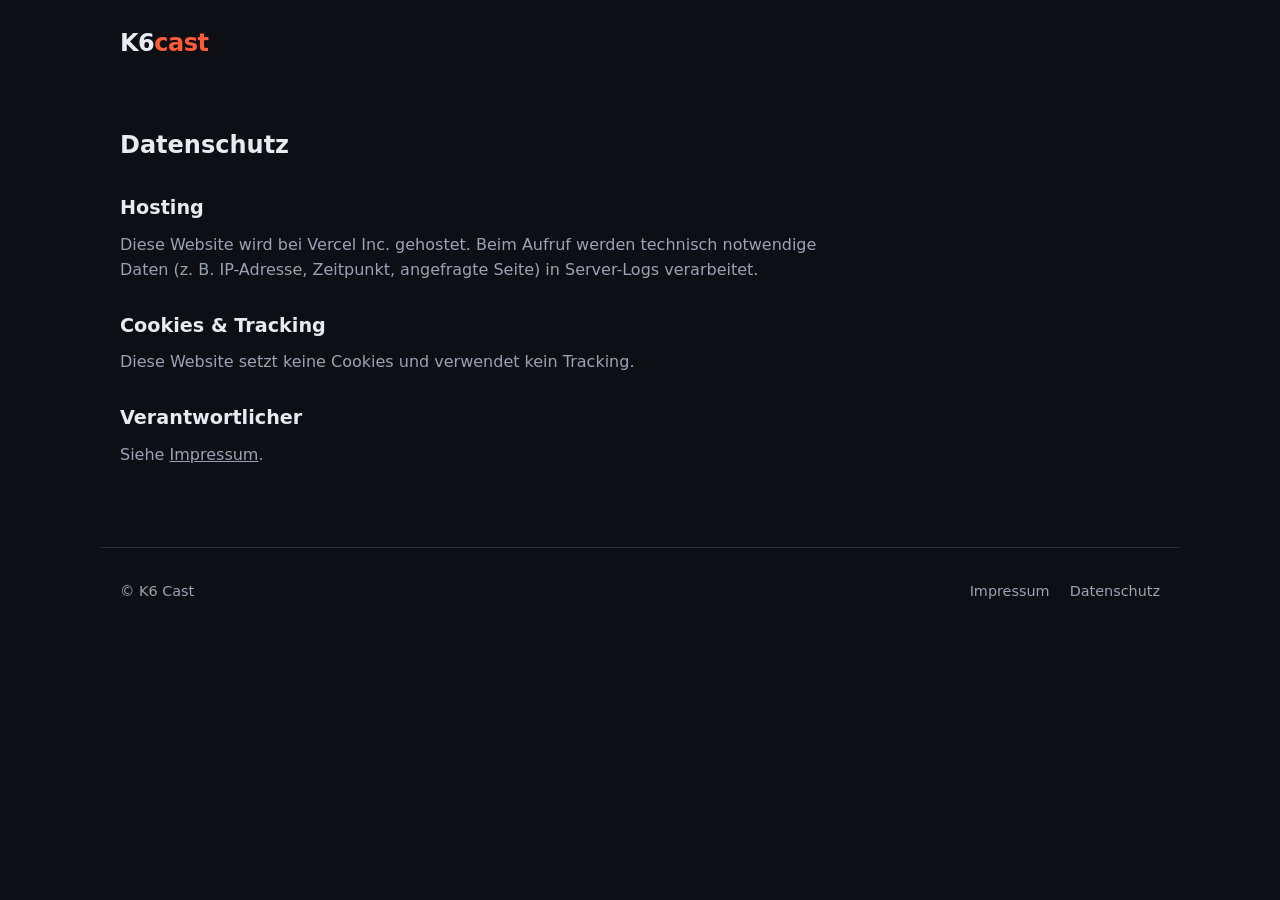
==== public/datenschutz.html @ 2833ff8a "Add K6 Cast podcast landing page Static HTML/CSS site served from public/ with Vercel config, plus I" ====
<!doctype html>
<html lang="de">
<head>
  <meta charset="utf-8">
  <meta name="viewport" content="width=device-width, initial-scale=1">
  <title>Datenschutz – K6 Cast</title>
  <meta name="robots" content="noindex">
  <link rel="icon" href="favicon.svg" type="image/svg+xml">
  <link rel="stylesheet" href="styles.css">
</head>
<body>
  <header class="header">
    <a class="header__logo" href="/">K6<span>cast</span></a>
  </header>
  <main>
    <section class="legal">
      <h1>Datenschutz</h1>
      <h2>Hosting</h2>
      <p>Diese Website wird bei Vercel Inc. gehostet. Beim Aufruf werden technisch notwendige Daten (z.&nbsp;B. IP-Adresse, Zeitpunkt, angefragte Seite) in Server-Logs verarbeitet.</p>
      <h2>Cookies &amp; Tracking</h2>
      <p>Diese Website setzt keine Cookies und verwendet kein Tracking.</p>
      <h2>Verantwortlicher</h2>
      <p>Siehe <a href="/impressum.html">Impressum</a>.</p>
    </section>
  </main>
  <footer class="footer">
    <span>&copy; K6 Cast</span>
    <nav><a href="/impressum.html">Impressum</a><a href="/datenschutz.html">Datenschutz</a></nav>
  </footer>
</body>
</html>
---- public/styles.css ----
:root {
  --background: #0d0f14;
  --surface: #161a23;
  --border: #262c3a;
  --text: #e8ebf2;
  --muted: #9aa3b5;
  --accent: #ff5c39;
  --accent-alt: #7c5cff;
  --radius: 16px;
  --max-width: 1080px;
}

* { box-sizing: border-box; margin: 0; padding: 0; }

html { scroll-behavior: smooth; }

body {
  background: var(--background);
  color: var(--text);
  font-family: system-ui, -apple-system, "Segoe UI", Roboto, sans-serif;
  line-height: 1.6;
}

a { color: inherit; }

.header,
main,
.footer {
  max-width: var(--max-width);
  margin: 0 auto;
  padding: 0 20px;
}

.header {
  display: flex;
  justify-content: space-between;
  align-items: center;
  padding-top: 24px;
  padding-bottom: 24px;
  flex-wrap: wrap;
  gap: 12px;
}

.header__logo {
  font-weight: 800;
  font-size: 1.5rem;
  text-decoration: none;
  letter-spacing: -0.02em;
}

.header__logo span { color: var(--accent); }

.header__nav { display: flex; gap: 20px; }

.header__nav a {
  color: var(--muted);
  text-decoration: none;
  font-size: 0.95rem;
}

.header__nav a:hover { color: var(--text); }

.hero { padding: 72px 0 56px; }

.hero__eyebrow {
  color: var(--accent);
  font-weight: 600;
  text-transform: uppercase;
  letter-spacing: 0.12em;
  font-size: 0.8rem;
  margin-bottom: 16px;
}

.hero__title {
  font-size: clamp(2.5rem, 8vw, 5rem);
  line-height: 1.05;
  letter-spacing: -0.03em;
  margin-bottom: 24px;
}

.hero__lead {
  color: var(--muted);
  font-size: 1.15rem;
  max-width: 620px;
  margin-bottom: 32px;
}

.hero__actions { display: flex; gap: 12px; flex-wrap: wrap; }

.hero__wave {
  display: flex;
  align-items: center;
  gap: 6px;
  height: 60px;
  margin-top: 56px;
}

.hero__wave span {
  width: 6px;
  height: 100%;
  border-radius: 3px;
  background: linear-gradient(var(--accent), var(--accent-alt));
  animation: wave 1.2s ease-in-out infinite;
}

.hero__wave span:nth-child(3n) { animation-delay: -0.4s; }
.hero__wave span:nth-child(3n + 1) { animation-delay: -0.8s; }
.hero__wave span:nth-child(4n) { animation-duration: 1.6s; }

@keyframes wave {
  0%, 100% { transform: scaleY(0.25); }
  50% { transform: scaleY(1); }
}

@media (prefers-reduced-motion: reduce) {
  .hero__wave span { animation: none; transform: scaleY(0.6); }
}

.button {
  display: inline-block;
  padding: 12px 24px;
  border-radius: 999px;
  border: 1px solid var(--border);
  text-decoration: none;
  font-weight: 600;
  transition: transform 0.15s, background 0.15s;
}

.button:hover { transform: translateY(-2px); background: var(--surface); }

.button--primary {
  background: var(--accent);
  border-color: var(--accent);
  color: #fff;
}

.button--primary:hover { background: #ff7656; }

.section { padding: 56px 0; }

.section__title {
  font-size: 2rem;
  letter-spacing: -0.02em;
  margin-bottom: 28px;
}

.section__lead { color: var(--muted); margin-bottom: 24px; }

.section__note { color: var(--muted); margin-top: 28px; }

.section--highlight {
  background: var(--surface);
  border: 1px solid var(--border);
  border-radius: var(--radius);
  padding: 48px 28px;
  margin: 56px 0;
  text-align: center;
}

.episodes,
.hosts {
  display: grid;
  gap: 20px;
  grid-template-columns: repeat(auto-fit, minmax(260px, 1fr));
}

.episode,
.host {
  background: var(--surface);
  border: 1px solid var(--border);
  border-radius: var(--radius);
  padding: 28px;
}

.episode__number {
  color: var(--accent);
  font-family: ui-monospace, monospace;
  font-weight: 700;
}

.episode__title { margin: 8px 0 12px; font-size: 1.2rem; }

.episode__text,
.host__text { color: var(--muted); }

.episode__meta {
  display: inline-block;
  margin-top: 16px;
  font-size: 0.85rem;
  color: var(--muted);
  border: 1px solid var(--border);
  border-radius: 999px;
  padding: 2px 12px;
}

.host__avatar {
  width: 72px;
  height: 72px;
  border-radius: 50%;
  display: grid;
  place-items: center;
  font-size: 1.8rem;
  font-weight: 800;
  background: var(--accent);
  margin-bottom: 16px;
}

.host__avatar--alt { background: var(--accent-alt); }

.host__name { margin-bottom: 8px; }

.platforms {
  display: flex;
  justify-content: center;
  flex-wrap: wrap;
  gap: 12px;
}

.platform {
  padding: 12px 22px;
  border-radius: 12px;
  background: var(--background);
  border: 1px solid var(--border);
  text-decoration: none;
  font-weight: 600;
}

.platform:hover { border-color: var(--accent); }

.footer {
  display: flex;
  justify-content: space-between;
  flex-wrap: wrap;
  gap: 12px;
  padding-top: 32px;
  padding-bottom: 40px;
  border-top: 1px solid var(--border);
  color: var(--muted);
  font-size: 0.9rem;
}

.footer nav { display: flex; gap: 20px; }

.footer a { text-decoration: none; }

.footer a:hover { color: var(--text); }

.legal { max-width: 720px; padding: 40px 0 80px; }

.legal h1 { margin-bottom: 24px; }

.legal h2 { margin: 28px 0 8px; font-size: 1.2rem; }

.legal p { color: var(--muted); }
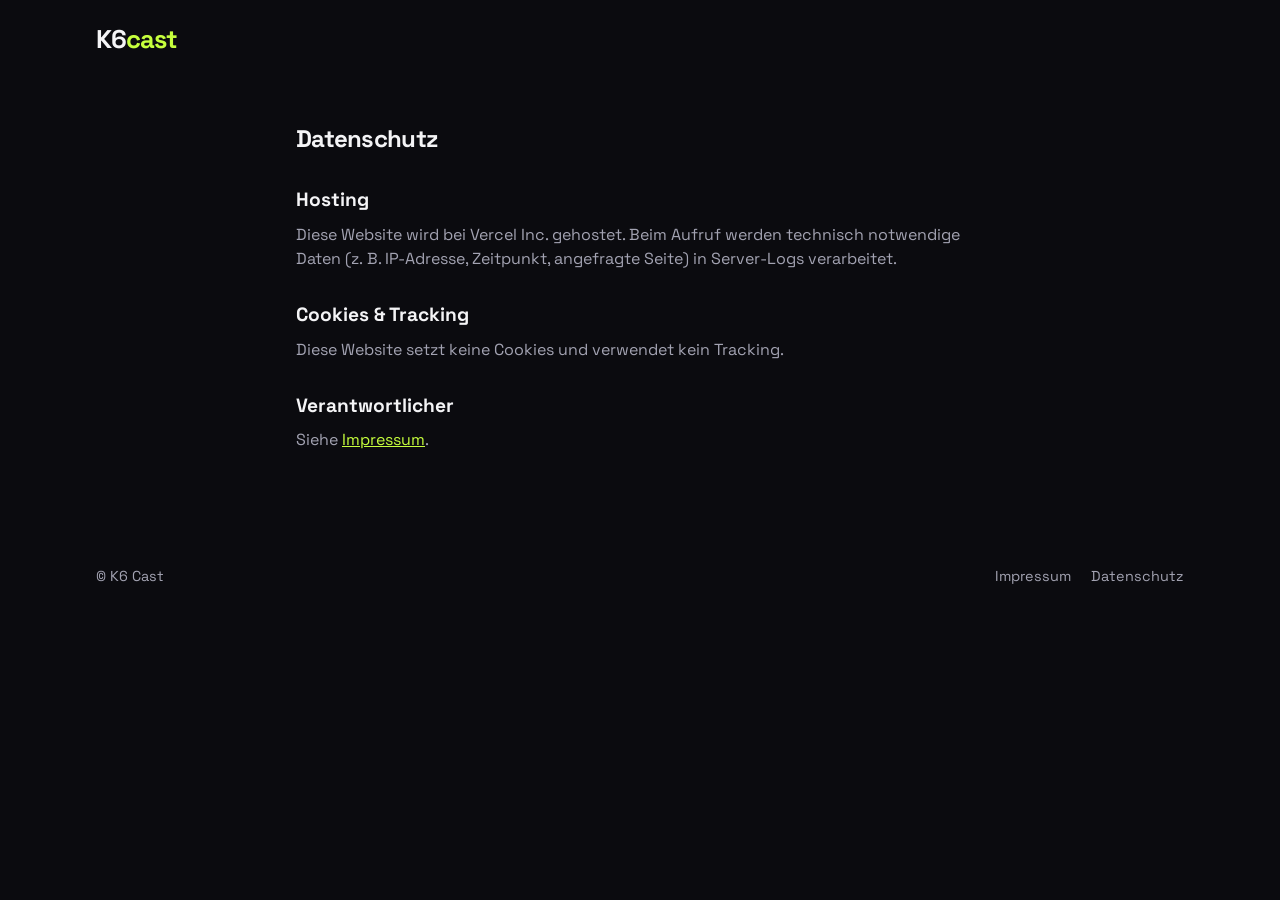
==== commit 11926155: "Redesign landing page for a Gen Z audience Bolder neon look with stickers, marquee and colored episo" ====
--- a/public/datenschutz.html
+++ b/public/datenschutz.html
@@ -20,12 +20,12 @@
       <h2>Cookies &amp; Tracking</h2>
       <p>Diese Website setzt keine Cookies und verwendet kein Tracking.</p>
       <h2>Verantwortlicher</h2>
-      <p>Siehe <a href="/impressum.html">Impressum</a>.</p>
+      <p>Siehe <a href="/impressum">Impressum</a>.</p>
     </section>
   </main>
   <footer class="footer">
     <span>&copy; K6 Cast</span>
-    <nav><a href="/impressum.html">Impressum</a><a href="/datenschutz.html">Datenschutz</a></nav>
+    <nav><a href="/impressum">Impressum</a><a href="/datenschutz">Datenschutz</a></nav>
   </footer>
 </body>
 </html>
--- a/public/styles.css
+++ b/public/styles.css
@@ -1,13 +1,23 @@
+@font-face {
+  font-family: "Space Grotesk";
+  src: url("fonts/space-grotesk.woff2") format("woff2");
+  font-weight: 300 700;
+  font-display: swap;
+}
+
 :root {
-  --background: #0d0f14;
-  --surface: #161a23;
-  --border: #262c3a;
-  --text: #e8ebf2;
-  --muted: #9aa3b5;
-  --accent: #ff5c39;
-  --accent-alt: #7c5cff;
-  --radius: 16px;
-  --max-width: 1080px;
+  --background: #0b0b0f;
+  --surface: #15151c;
+  --border: #2a2a36;
+  --text: #f4f4f6;
+  --muted: #a3a3b2;
+  --lime: #c6ff3d;
+  --pink: #ff4fd8;
+  --blue: #4f8bff;
+  --orange: #ff8a3d;
+  --ink: #0b0b0f;
+  --radius: 22px;
+  --max-width: 1120px;
 }
 
 * { box-sizing: border-box; margin: 0; padding: 0; }
@@ -17,197 +27,264 @@
 body {
   background: var(--background);
   color: var(--text);
-  font-family: system-ui, -apple-system, "Segoe UI", Roboto, sans-serif;
-  line-height: 1.6;
+  font-family: "Space Grotesk", system-ui, -apple-system, "Segoe UI", sans-serif;
+  line-height: 1.55;
 }
 
 a { color: inherit; }
 
 .header,
-main,
+main > section,
 .footer {
   max-width: var(--max-width);
-  margin: 0 auto;
-  padding: 0 20px;
-}
-
+  margin-left: auto;
+  margin-right: auto;
+  padding-left: 16px;
+  padding-right: 16px;
+}
+
+/* Header */
 .header {
   display: flex;
   justify-content: space-between;
   align-items: center;
-  padding-top: 24px;
-  padding-bottom: 24px;
-  flex-wrap: wrap;
-  gap: 12px;
+  padding-top: 20px;
+  padding-bottom: 20px;
 }
 
 .header__logo {
-  font-weight: 800;
-  font-size: 1.5rem;
+  font-weight: 700;
+  font-size: 1.6rem;
   text-decoration: none;
-  letter-spacing: -0.02em;
-}
-
-.header__logo span { color: var(--accent); }
-
-.header__nav { display: flex; gap: 20px; }
-
-.header__nav a {
-  color: var(--muted);
+  letter-spacing: -0.04em;
+}
+
+.header__logo span { color: var(--lime); }
+
+.header__cta {
+  background: var(--lime);
+  color: var(--ink);
+  font-weight: 700;
   text-decoration: none;
-  font-size: 0.95rem;
-}
-
-.header__nav a:hover { color: var(--text); }
-
-.hero { padding: 72px 0 56px; }
-
-.hero__eyebrow {
-  color: var(--accent);
-  font-weight: 600;
-  text-transform: uppercase;
-  letter-spacing: 0.12em;
-  font-size: 0.8rem;
-  margin-bottom: 16px;
-}
+  padding: 8px 18px;
+  border-radius: 999px;
+}
+
+/* Hero */
+.hero { padding-top: 56px; padding-bottom: 56px; }
 
 .hero__title {
-  font-size: clamp(2.5rem, 8vw, 5rem);
-  line-height: 1.05;
-  letter-spacing: -0.03em;
-  margin-bottom: 24px;
+  font-size: clamp(2.8rem, 10vw, 6.5rem);
+  line-height: 1.08;
+  letter-spacing: -0.05em;
+  margin: 24px 0 28px;
+}
+
+.hero__title mark {
+  background: var(--lime);
+  color: var(--ink);
+  padding: 0 0.12em;
+  border-radius: 0.12em;
+  box-decoration-break: clone;
+  -webkit-box-decoration-break: clone;
 }
 
 .hero__lead {
   color: var(--muted);
   font-size: 1.15rem;
-  max-width: 620px;
+  max-width: 640px;
   margin-bottom: 32px;
 }
 
 .hero__actions { display: flex; gap: 12px; flex-wrap: wrap; }
 
-.hero__wave {
-  display: flex;
-  align-items: center;
-  gap: 6px;
-  height: 60px;
-  margin-top: 56px;
-}
-
-.hero__wave span {
-  width: 6px;
-  height: 100%;
-  border-radius: 3px;
-  background: linear-gradient(var(--accent), var(--accent-alt));
-  animation: wave 1.2s ease-in-out infinite;
-}
-
-.hero__wave span:nth-child(3n) { animation-delay: -0.4s; }
-.hero__wave span:nth-child(3n + 1) { animation-delay: -0.8s; }
-.hero__wave span:nth-child(4n) { animation-duration: 1.6s; }
-
-@keyframes wave {
-  0%, 100% { transform: scaleY(0.25); }
-  50% { transform: scaleY(1); }
-}
-
-@media (prefers-reduced-motion: reduce) {
-  .hero__wave span { animation: none; transform: scaleY(0.6); }
-}
-
+/* Stickers */
+.sticker {
+  display: inline-block;
+  background: var(--pink);
+  color: var(--ink);
+  font-weight: 700;
+  font-size: 0.9rem;
+  padding: 6px 14px;
+  border-radius: 999px;
+  border: 2px solid var(--ink);
+  box-shadow: 3px 3px 0 var(--lime);
+}
+
+.sticker--tilt-left { transform: rotate(-4deg); }
+.sticker--tilt-right { transform: rotate(4deg); background: var(--lime); box-shadow: 3px 3px 0 var(--pink); }
+
+/* Buttons */
 .button {
   display: inline-block;
-  padding: 12px 24px;
+  padding: 14px 26px;
+  border-radius: 14px;
+  border: 2px solid var(--text);
+  text-decoration: none;
+  font-weight: 700;
+  transition: transform 0.15s, box-shadow 0.15s;
+}
+
+.button:hover { transform: translate(-3px, -3px); box-shadow: 4px 4px 0 var(--text); }
+
+.button--primary {
+  background: var(--lime);
+  border-color: var(--lime);
+  color: var(--ink);
+}
+
+.button--primary:hover { box-shadow: 4px 4px 0 var(--pink); }
+
+/* Marquee */
+.marquee-wrapper { overflow: hidden; padding: 24px 0; }
+
+.marquee {
+  background: var(--lime);
+  color: var(--ink);
+  overflow: hidden;
+  padding: 14px 0;
+  transform: rotate(-1.5deg);
+  margin: 0 -20px;
+  font-weight: 700;
+  font-size: 1.4rem;
+  text-transform: uppercase;
+  letter-spacing: -0.02em;
+}
+
+.marquee__track {
+  display: flex;
+  gap: 28px;
+  width: max-content;
+  animation: marquee 28s linear infinite;
+}
+
+@keyframes marquee {
+  to { transform: translateX(-50%); }
+}
+
+@media (prefers-reduced-motion: reduce) {
+  .marquee__track { animation: none; }
+}
+
+/* Sections */
+.section { padding-top: 64px; padding-bottom: 64px; }
+
+.section__title {
+  font-size: clamp(2rem, 6vw, 3.2rem);
+  letter-spacing: -0.04em;
+  line-height: 1.05;
+  margin-bottom: 32px;
+}
+
+.section__lead { color: var(--muted); font-size: 1.1rem; margin-bottom: 28px; }
+
+.section__note { color: var(--muted); margin-top: 32px; }
+
+.section__note a { color: var(--lime); }
+
+/* Episodes */
+.episodes {
+  display: grid;
+  gap: 18px;
+  grid-template-columns: repeat(auto-fit, minmax(240px, 1fr));
+}
+
+.episode {
+  color: var(--ink);
+  border-radius: var(--radius);
+  padding: 26px;
+  display: flex;
+  flex-direction: column;
+  transition: transform 0.2s;
+}
+
+.episode:hover { transform: rotate(-1.5deg) scale(1.02); }
+
+.episode--lime { background: var(--lime); }
+.episode--pink { background: var(--pink); }
+.episode--blue { background: var(--blue); }
+.episode--orange { background: var(--orange); }
+
+.episode__number { font-weight: 700; opacity: 0.7; }
+
+.episode__title {
+  font-size: 1.45rem;
+  line-height: 1.15;
+  letter-spacing: -0.03em;
+  margin: 10px 0 12px;
+}
+
+.episode__text { flex: 1; }
+
+.episode__meta {
+  align-self: flex-start;
+  margin-top: 20px;
+  font-size: 0.85rem;
+  font-weight: 700;
+  background: var(--ink);
+  color: var(--text);
   border-radius: 999px;
-  border: 1px solid var(--border);
-  text-decoration: none;
-  font-weight: 600;
-  transition: transform 0.15s, background 0.15s;
-}
-
-.button:hover { transform: translateY(-2px); background: var(--surface); }
-
-.button--primary {
-  background: var(--accent);
-  border-color: var(--accent);
-  color: #fff;
-}
-
-.button--primary:hover { background: #ff7656; }
-
-.section { padding: 56px 0; }
-
-.section__title {
-  font-size: 2rem;
-  letter-spacing: -0.02em;
-  margin-bottom: 28px;
-}
-
-.section__lead { color: var(--muted); margin-bottom: 24px; }
-
-.section__note { color: var(--muted); margin-top: 28px; }
-
-.section--highlight {
-  background: var(--surface);
-  border: 1px solid var(--border);
-  border-radius: var(--radius);
-  padding: 48px 28px;
-  margin: 56px 0;
-  text-align: center;
-}
-
-.episodes,
+  padding: 4px 12px;
+}
+
+/* Hosts */
 .hosts {
   display: grid;
-  gap: 20px;
-  grid-template-columns: repeat(auto-fit, minmax(260px, 1fr));
-}
-
-.episode,
+  gap: 18px;
+  grid-template-columns: repeat(auto-fit, minmax(300px, 1fr));
+}
+
 .host {
   background: var(--surface);
-  border: 1px solid var(--border);
+  border: 2px solid var(--border);
   border-radius: var(--radius);
   padding: 28px;
-}
-
-.episode__number {
-  color: var(--accent);
-  font-family: ui-monospace, monospace;
-  font-weight: 700;
-}
-
-.episode__title { margin: 8px 0 12px; font-size: 1.2rem; }
-
-.episode__text,
+  display: flex;
+  gap: 20px;
+  align-items: flex-start;
+}
+
+.host__avatar {
+  flex: none;
+  width: 76px;
+  height: 76px;
+  border-radius: 24px;
+  display: grid;
+  place-items: center;
+  font-size: 2rem;
+  font-weight: 700;
+  background: var(--lime);
+  color: var(--ink);
+  transform: rotate(-6deg);
+}
+
+.host__avatar--alt { background: var(--pink); transform: rotate(6deg); }
+
+.host__name { font-size: 1.5rem; letter-spacing: -0.03em; }
+
+.host__role { color: var(--lime); font-weight: 700; margin-bottom: 10px; }
+
 .host__text { color: var(--muted); }
 
-.episode__meta {
-  display: inline-block;
+.host__tags {
+  list-style: none;
+  display: flex;
+  flex-wrap: wrap;
+  gap: 8px;
   margin-top: 16px;
-  font-size: 0.85rem;
-  color: var(--muted);
+}
+
+.host__tags li {
   border: 1px solid var(--border);
   border-radius: 999px;
   padding: 2px 12px;
-}
-
-.host__avatar {
-  width: 72px;
-  height: 72px;
-  border-radius: 50%;
-  display: grid;
-  place-items: center;
-  font-size: 1.8rem;
-  font-weight: 800;
-  background: var(--accent);
-  margin-bottom: 16px;
-}
-
-.host__avatar--alt { background: var(--accent-alt); }
-
-.host__name { margin-bottom: 8px; }
+  font-size: 0.85rem;
+}
+
+/* Subscribe */
+.subscribe { text-align: center; }
+
+.subscribe .sticker { margin-bottom: 20px; }
 
 .platforms {
   display: flex;
@@ -217,16 +294,18 @@
 }
 
 .platform {
-  padding: 12px 22px;
-  border-radius: 12px;
-  background: var(--background);
-  border: 1px solid var(--border);
+  padding: 14px 24px;
+  border-radius: 14px;
+  background: var(--surface);
+  border: 2px solid var(--border);
   text-decoration: none;
-  font-weight: 600;
-}
-
-.platform:hover { border-color: var(--accent); }
-
+  font-weight: 700;
+  transition: transform 0.15s, border-color 0.15s;
+}
+
+.platform:hover { border-color: var(--lime); transform: translateY(-3px); }
+
+/* Footer */
 .footer {
   display: flex;
   justify-content: space-between;
@@ -234,7 +313,6 @@
   gap: 12px;
   padding-top: 32px;
   padding-bottom: 40px;
-  border-top: 1px solid var(--border);
   color: var(--muted);
   font-size: 0.9rem;
 }
@@ -243,12 +321,15 @@
 
 .footer a { text-decoration: none; }
 
-.footer a:hover { color: var(--text); }
-
-.legal { max-width: 720px; padding: 40px 0 80px; }
-
-.legal h1 { margin-bottom: 24px; }
+.footer a:hover { color: var(--lime); }
+
+/* Legal pages */
+.legal { max-width: 720px; padding-top: 40px; padding-bottom: 80px; }
+
+.legal h1 { margin-bottom: 24px; letter-spacing: -0.03em; }
 
 .legal h2 { margin: 28px 0 8px; font-size: 1.2rem; }
 
 .legal p { color: var(--muted); }
+
+.legal a { color: var(--lime); }
